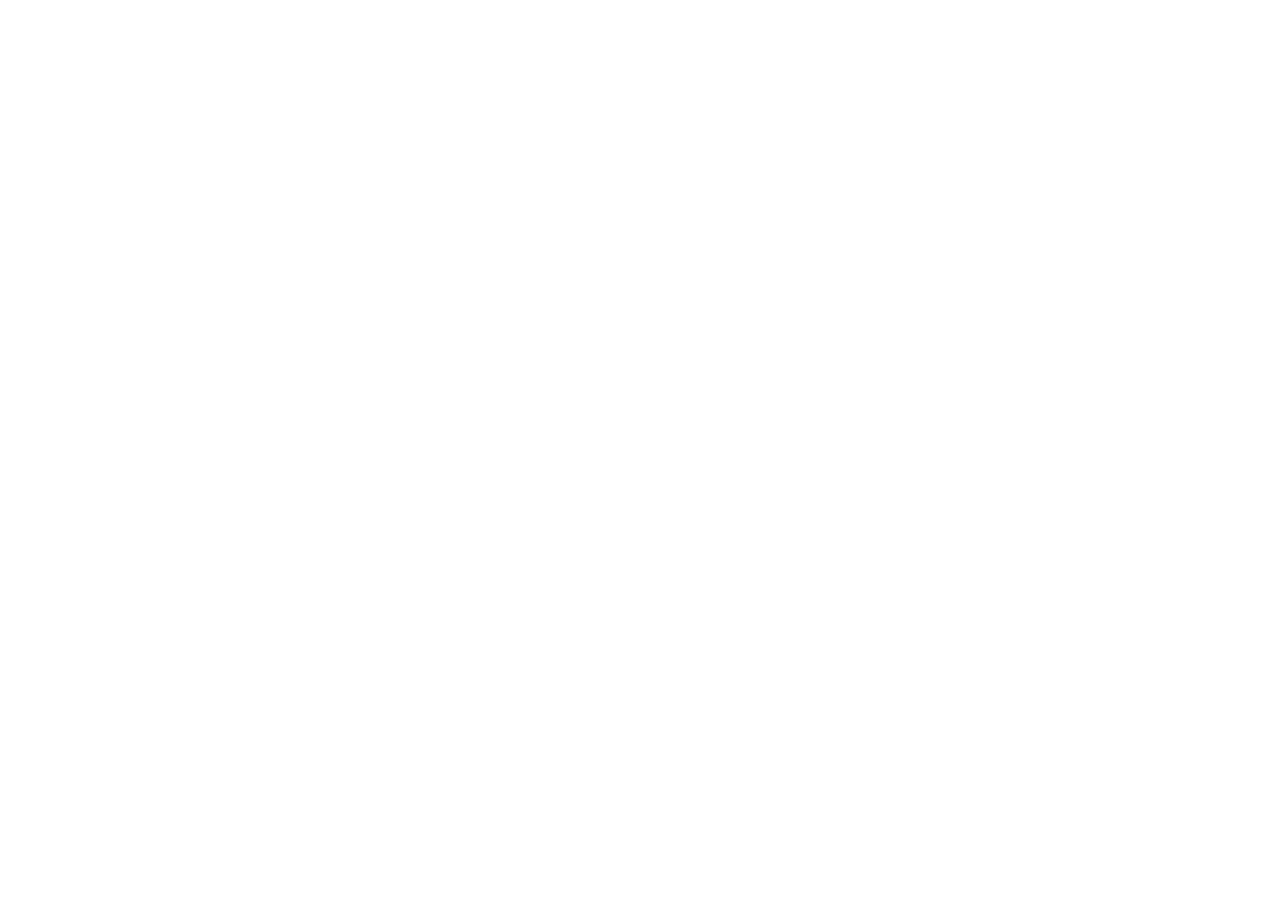
==== index.html @ df71ea3c "added test questions to star app" ====
<!DOCTYPE html>
<html lang="en">
<head>
    <meta charset="UTF-8">
    <meta name="viewport" content="width=device-width, initial-scale=1.0">
    <link rel="stylesheet" href="./assets/css/style.css">
    <title>Document</title>
</head>
<body>

<script src="./assets/js/questions.js"></script>
<script src="./assets/js/script.js"></script>
</body>
</html>
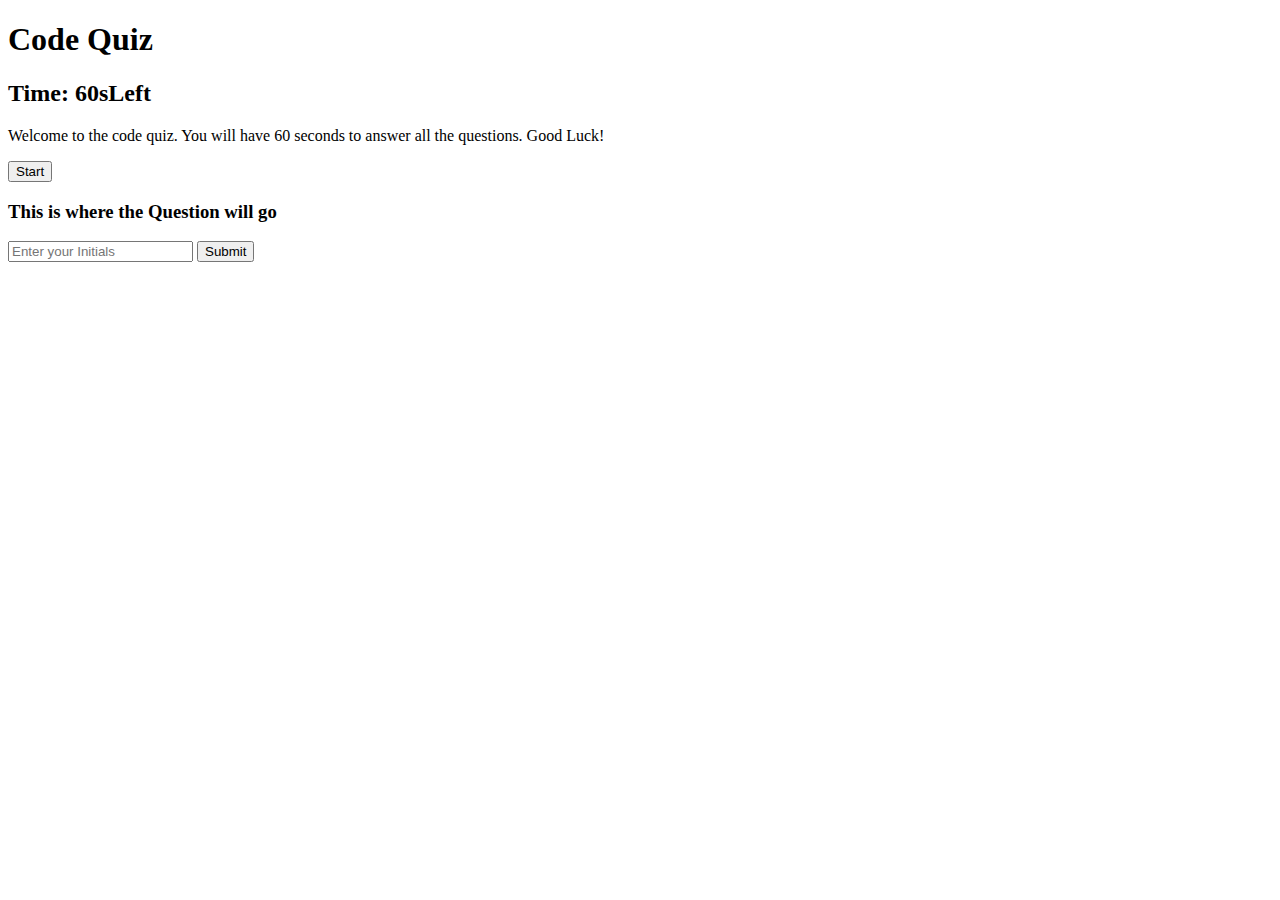
==== commit d53cd49f: "added the start button even Listeneter that allows instrucstion to disappear and questions and answe" ====
--- a/index.html
+++ b/index.html
@@ -6,8 +6,34 @@
     <link rel="stylesheet" href="./assets/css/style.css">
     <title>Document</title>
 </head>
+
 <body>
+<header> 
+    <h1>Code Quiz</h1>
+    <section>
+        <div class="time-container">
+            <h2> Time: <span>60s</span>Left</h2>
+        </div>
+    </section>
+    <section class="start-box"> 
+        <p>Welcome to the code quiz. You will have 60 seconds to answer all the questions. Good Luck! </p>
+        <button id="start-btn"> Start </button>
 
+    </section>
+ 
+</header>
+
+<section class="question-section hide">
+    <h3 id="question">This is where the Question will go</h3>
+    <section class="btn-list"></section>
+</section>
+
+<section class="form-section hide">
+    <form >
+        <input type="text" id="initials-input" placeholder="Enter your Initials">
+        <button id="submit-btn">Submit</button>
+    </form>
+</section>
 <script src="./assets/js/questions.js"></script>
 <script src="./assets/js/script.js"></script>
 </body>
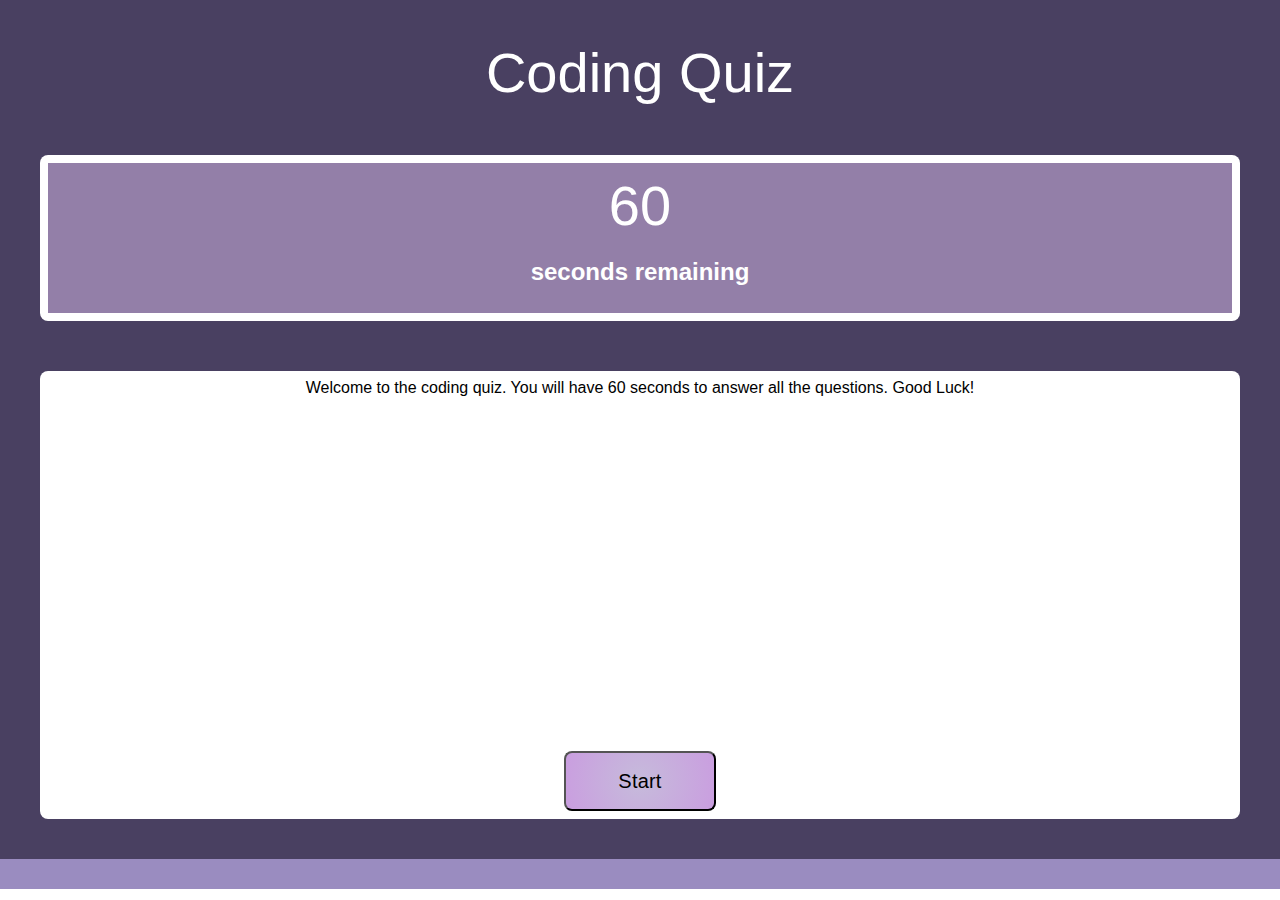
==== commit 3167b192: "added new files scores.html and finalscores.js, updated HTML,CSS and JS" ====
--- a/index.html
+++ b/index.html
@@ -1,40 +1,48 @@
 <!DOCTYPE html>
 <html lang="en">
-<head>
-    <meta charset="UTF-8">
-    <meta name="viewport" content="width=device-width, initial-scale=1.0">
-    <link rel="stylesheet" href="./assets/css/style.css">
-    <title>Document</title>
-</head>
+  <head>
+    <meta charset="UTF-8" />
+    <meta name="viewport" content="width=device-width, initial-scale=1.0" />
+    <link rel="stylesheet" href="./assets/css/style.css" />
+    <title>Coding Quiz</title>
+  </head>
 
-<body>
-<header> 
-    <h1>Code Quiz</h1>
-    <section>
-        <div class="time-container">
-            <h2> Time: <span>60s</span>Left</h2>
+  <body>
+    <header>
+      <div class="large-font">Coding Quiz</div>
+
+      <section>
+        <div class="timer-container">
+          <div class="large-font timer-count">60</div>
+          <h2>seconds remaining</h2>
         </div>
+      </section>
+      <section class="start-box">
+        <p>
+          Welcome to the coding quiz. You will have 60 seconds to answer all the
+          questions. Good Luck!
+        </p>
+        <button id="start-btn">Start</button>
+      </section>
+    </header>
+
+    <section class="question-section hide">
+      <h2 id="question">This is where the Question will go</h2>
+      <section class="btn-list"></section>
     </section>
-    <section class="start-box"> 
-        <p>Welcome to the code quiz. You will have 60 seconds to answer all the questions. Good Luck! </p>
-        <button id="start-btn"> Start </button>
 
+    <section class="form-section hide">
+      <form>
+        <input
+          type="text"
+          id="initials-input"
+          placeholder="Enter your Initials"
+        />
+        <button id="submit-btn">Submit</button>
+      </form>
     </section>
- 
-</header>
-
-<section class="question-section hide">
-    <h3 id="question">This is where the Question will go</h3>
-    <section class="btn-list"></section>
-</section>
-
-<section class="form-section hide">
-    <form >
-        <input type="text" id="initials-input" placeholder="Enter your Initials">
-        <button id="submit-btn">Submit</button>
-    </form>
-</section>
-<script src="./assets/js/questions.js"></script>
-<script src="./assets/js/script.js"></script>
-</body>
-</html>+   
+    <script src="./assets/js/questions.js"></script>
+    <script src="./assets/js/script.js"></script>
+  </body>
+</html>
--- a/assets/css/style.css
+++ b/assets/css/style.css
@@ -0,0 +1,70 @@
+* {
+    box-sizing: border-box;
+}
+
+header {
+    padding: 40px;
+    text-align: center;
+    background: #494061;
+    color: #fff;
+    border-bottom: 30px solid #9a8cc0;
+}
+
+.large-font {
+    font-size: 3.5em;
+    text-align: center;
+}
+
+.timer-container {
+    height: 150px;
+    padding: 10px;
+    background: #937fa8;
+    color: #fff;
+    text-align: center;
+}
+
+
+.timer {
+    height: 200px;
+}
+
+button {
+    background: radial-gradient(circle, rgb(198, 187, 219) 0%, rgba(199, 153, 222, 0.954) 100%);
+    border-radius: 8px;
+    color: black;
+    cursor: pointer;
+    font-size: 20px;
+    letter-spacing: 0.21px;
+    line-height: 16px;
+    max-width: 255px;
+    padding: 20px 52px;
+    text-align: center;
+    transition-duration: 0.15s;
+    transition-property: background-color;
+    transition-timing-function: linear;
+    margin-top: 0.6em;
+}
+
+section {
+    flex: 0 auto;
+    padding: 8px;
+    margin-top: 50px;
+    background-color: white;
+    border-radius: 8px;
+}
+
+body,
+p {
+    font-family: Arial;
+    color: black;
+    margin: 0;
+    display: flex;
+    flex-direction: column;
+    min-height: 40vh;
+    justify-content: flex-start;
+}
+
+
+.hide {
+    display: none;
+}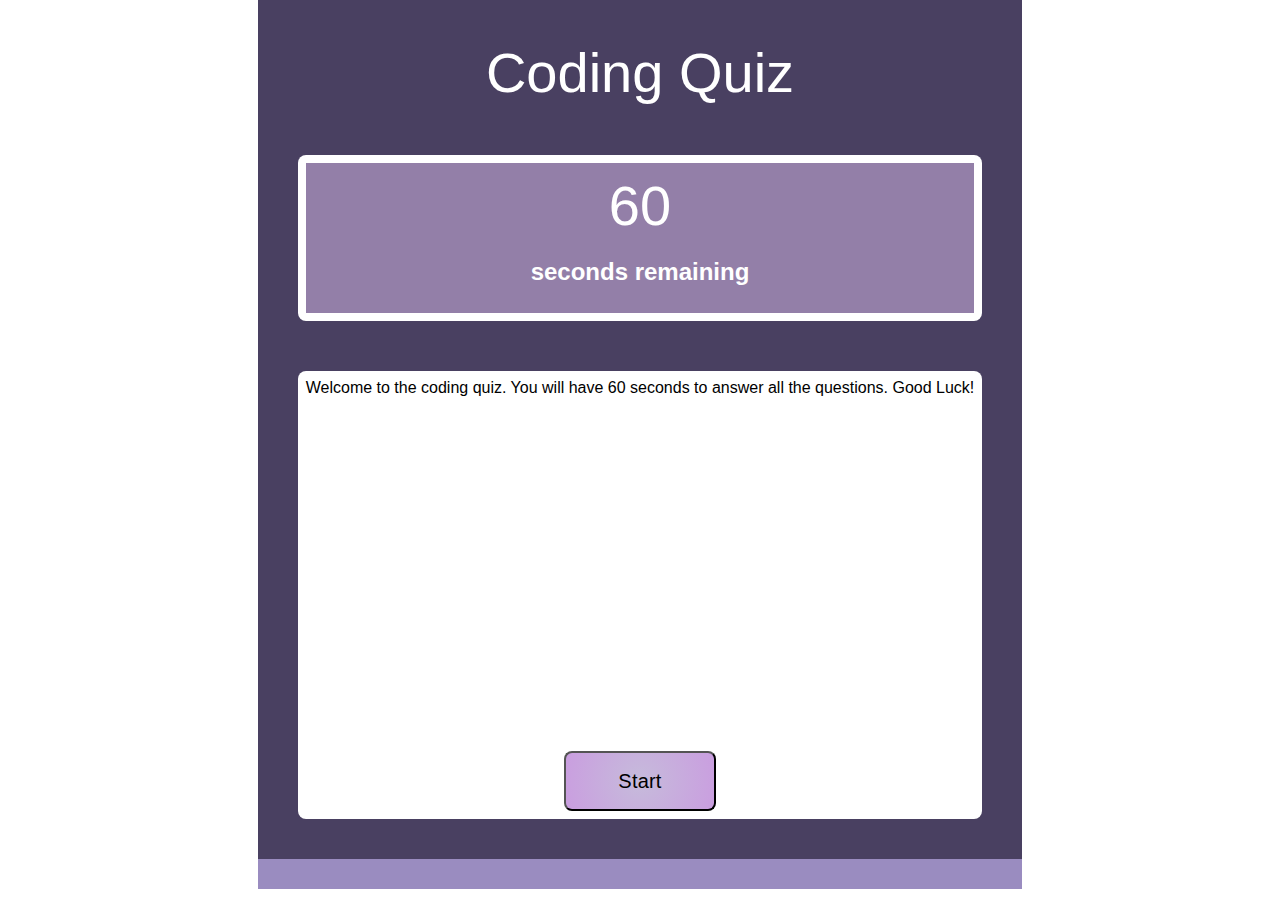
==== commit 41792370: "added finaal touches to the code" ====
--- a/index.html
+++ b/index.html
@@ -41,7 +41,7 @@
         <button id="submit-btn">Submit</button>
       </form>
     </section>
-   
+
     <script src="./assets/js/questions.js"></script>
     <script src="./assets/js/script.js"></script>
   </body>
--- a/assets/css/style.css
+++ b/assets/css/style.css
@@ -2,7 +2,8 @@
     box-sizing: border-box;
 }
 
-header {
+header,
+h1 {
     padding: 40px;
     text-align: center;
     background: #494061;
@@ -43,6 +44,7 @@
     transition-property: background-color;
     transition-timing-function: linear;
     margin-top: 0.6em;
+    align-items: center;
 }
 
 section {
@@ -62,9 +64,28 @@
     flex-direction: column;
     min-height: 40vh;
     justify-content: flex-start;
+    align-items: center;
 }
 
 
 .hide {
     display: none;
+}
+
+h1 {
+    text-align: center;
+}
+
+ul,
+li {
+    background-color: #494061;
+    font-size: 18px;
+    color: white;
+    text-align: center;
+    flex: 0 auto;
+    padding: 8px;
+    margin-top: 15px;
+    border-radius: 8px;
+    align-items: center;
+
 }